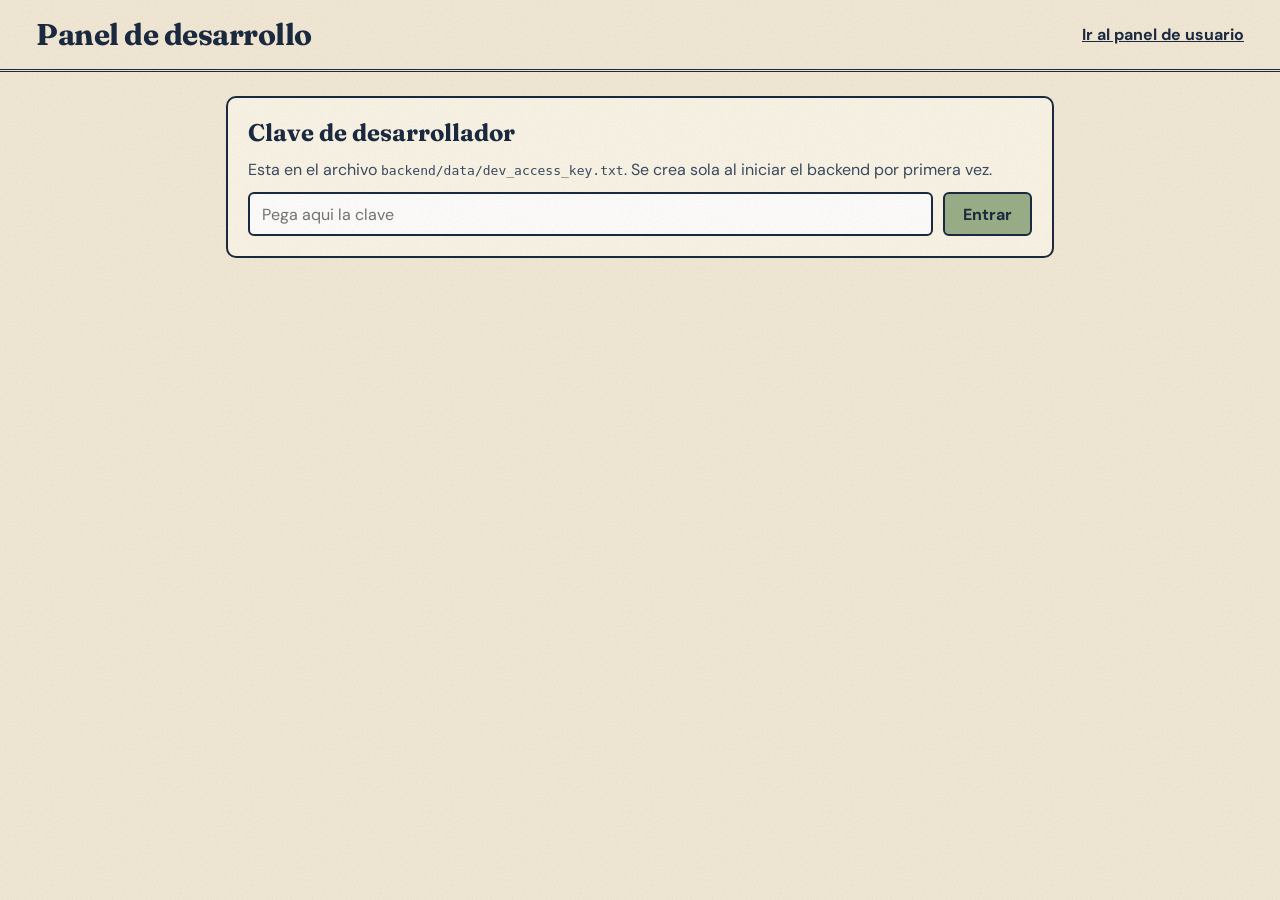
==== frontend/dev.html @ 6d5fc488 "Se implemento tanto en backend como en frontend, el modulo completo para el registro de dispositivos" ====
<!doctype html>
<html lang="es">

<head>
    <meta charset="utf-8">
    <meta name="viewport" content="width=device-width, initial-scale=1">
    <title>Panel de desarrollo · INCLUSIVE_TECH</title>
    <link rel="preconnect" href="https://fonts.googleapis.com">
    <link rel="preconnect" href="https://fonts.gstatic.com" crossorigin>
    <link
        href="https://fonts.googleapis.com/css2?family=Caveat:wght@500;700&family=DM+Sans:wght@400;500;700&family=Fraunces:opsz,wght@9..144,500;9..144,700&display=swap"
        rel="stylesheet">
    <link rel="stylesheet" href="css/base.css">
    <link rel="stylesheet" href="css/dev.css">
</head>

<body>
    <div id="banner" class="banner" role="alert" hidden>
        <span id="bannerText"></span>
        <button id="bannerRetry" type="button">Reintentar</button>
    </div>

    <header class="topbar">
        <div class="brand"><b>Panel de desarrollo</b></div>
        <a class="dev-link" href="index.html">Ir al panel de usuario</a>
    </header>

    <main class="dev-main">
        <section class="dev-card" id="keyCard">
            <h2>Clave de desarrollador</h2>
            <p class="dev-hint">Esta en el archivo <code>backend/data/dev_access_key.txt</code>. Se crea sola al iniciar
                el backend por primera vez.</p>
            <form id="keyForm" class="dev-row">
                <input id="keyInput" type="password" autocomplete="off" placeholder="Pega aqui la clave"
                    aria-label="Clave de desarrollador">
                <button type="submit" class="dev-btn">Entrar</button>
                <button type="button" id="keyForget" class="dev-btn dev-btn--ghost" hidden>Olvidar clave</button>
            </form>
        </section>

        <div id="workArea" hidden>
            <nav class="dev-tabs" aria-label="Secciones">
                <a href="#" data-tab="houses" aria-current="page">Casas</a>
                <a href="#" data-tab="devices">Dispositivos</a>
            </nav>

            <div id="housesView">
                <p id="activeWarning" class="dev-warning" hidden></p>

                <section class="dev-card">
                    <h2>Crear casa</h2>
                    <form id="createForm" class="dev-grid">
                        <label>Nombre <input id="createName" maxlength="100" required></label>
                        <label>Descripcion <input id="createDescription" maxlength="300"></label>
                        <button type="submit" class="dev-btn">Crear casa</button>
                    </form>
                </section>

                <section class="dev-card">
                    <h2>Casas registradas</h2>
                    <div id="housesEmpty" class="dev-hint" hidden>No hay casas registradas.</div>
                    <table class="dev-table" id="housesTable">
                        <thead>
                            <tr>
                                <th>ID</th>
                                <th>Nombre</th>
                                <th>Nodos</th>
                                <th></th>
                            </tr>
                        </thead>
                        <tbody id="housesBody"></tbody>
                    </table>
                </section>
            </div>

            <div id="devicesView" hidden>
                <p id="devicesNotice" class="dev-warning" hidden></p>

                <section class="dev-card">
                    <h2>Registrar dispositivo</h2>
                    <p class="dev-hint">Un dispositivo es una unidad que se controla. Por ejemplo, la luz de la sala puede ser UNO solo
                        aunque tenga varias lámparas. Es como si se registrara el interrumptor que enciende y apaga las luces de cada habitación más no las luces como tal. 
                        La clave es el identificador fijo que usará el ESP32 (no se puede
                        cambiar después).</p>
                    <form id="devForm" class="dev-grid dev-grid--devices">
                        <label>Habitación <select id="devRoom" required></select></label>
                        <label>Tipo
                            <select id="devType" required>
                                <option value="light">Luz</option>
                                <option value="door">Puerta</option>
                            </select>
                        </label>
                        <label>Clave (device_key) <input id="devKey" maxlength="50" pattern="[a-z0-9_]+"
                                title="Solo minúsculas, números y guion bajo. Ejemplo: light_sala" required
                                autocomplete="off"></label>
                        <label>Nombre visible <input id="devName" maxlength="100" required autocomplete="off"></label>
                        <button type="submit" class="dev-btn">Registrar dispositivo</button>
                    </form>
                </section>

                <section class="dev-card">
                    <h2>Dispositivos de la casa activa</h2>
                    <div id="devicesEmpty" class="dev-hint" hidden>Aún no hay dispositivos registrados.</div>
                    <table class="dev-table" id="devicesTable">
                        <thead>
                            <tr>
                                <th>Habitación</th>
                                <th>Tipo</th>
                                <th>Clave</th>
                                <th>Nombre visible</th>
                                <th></th>
                            </tr>
                        </thead>
                        <tbody id="devicesBody"></tbody>
                    </table>
                </section>
            </div>
        </div>
    </main>

    <dialog id="deleteDialog" class="dev-dialog">
        <form method="dialog" id="deleteForm">
            <h2>Eliminar casa</h2>
            <p id="deleteMessage"></p>
            <p id="deleteActive" class="dev-warning" hidden>Esta es la casa ACTIVA. Si la eliminas, el sistema usara la
                siguiente casa (la de menor ID) o quedara sin casa si no existe otra.</p>
            <label>Escribe el nombre exacto para confirmar
                <input id="deleteConfirm" autocomplete="off">
            </label>
            <div class="dev-row">
                <button type="button" id="deleteCancel" class="dev-btn dev-btn--ghost">Cancelar</button>
                <button type="submit" id="deleteOk" class="dev-btn dev-btn--danger" disabled>Eliminar para
                    siempre</button>
            </div>
        </form>
    </dialog>

    <dialog id="renameDialog" class="dev-dialog">
        <form method="dialog" id="renameForm">
            <h2>Renombrar dispositivo</h2>
            <p id="renameMessage"></p>
            <label>Nuevo nombre visible
                <input id="renameInput" maxlength="100" required autocomplete="off">
            </label>
            <div class="dev-row">
                <button type="button" id="renameCancel" class="dev-btn dev-btn--ghost">Cancelar</button>
                <button type="submit" class="dev-btn">Guardar</button>
            </div>
        </form>
    </dialog>

    <dialog id="deviceDeleteDialog" class="dev-dialog">
        <form method="dialog" id="deviceDeleteForm">
            <h2>Eliminar dispositivo</h2>
            <p id="deviceDeleteMessage"></p>
            <div class="dev-row">
                <button type="button" id="deviceDeleteCancel" class="dev-btn dev-btn--ghost">Cancelar</button>
                <button type="submit" class="dev-btn dev-btn--danger">Eliminar</button>
            </div>
        </form>
    </dialog>

    <div id="toast" role="status" aria-live="polite" hidden></div>

    <script src="js/shared/feedback.js"></script>
    <script src="js/shared/tabs.js"></script>
    <script src="js/dev/dev-api.js"></script>
    <script src="js/dev/dev.js"></script>
    <script src="js/dev/devices.js"></script>
    <script src="js/dev/dev-main.js"></script>
</body>

</html>
---- frontend/css/base.css ----
/* ============================================================================
    Inclusive Tech - estilos base (compartidos por todas las pestanas)
    Contenido: tokens de diseno, base, encabezado, componentes compartidos
    (campos, botones, fichas), avisos (toast, banner) y responsive del encabezado.
============================================================================ */

/* 1. Design tokens ---------------------------------------------------------- */

:root {
	--paper: #f3ead8;
	--card: #fbf6e9;
	--ink: #1b2a41;
	--ink-soft: #3a4a62;
	--mustard: #e3b23c;
	--sage: #9bb08a;
	--blue: #8fb0c9;
	--rose: #d99a8f;
	--danger: #a8321f;
	--serif: Fraunces, Georgia, 'Times New Roman', serif;
	--hand: Caveat, 'Comic Sans MS', cursive;
	--sans: 'DM Sans', system-ui, sans-serif;
	--side-width: 440px;
	--header-height: 72px;
	color-scheme: light;
}

/* 2. Base --------------------------------------------------------------------- */

* {
	box-sizing: border-box;
}

body {
	margin: 0;
	background: var(--paper);
	color: var(--ink);
	font-family: var(--sans);
}

body::before {
	/* paper grain */
	content: "";
	position: fixed;
	inset: 0;
	pointer-events: none;
	z-index: 50;
	opacity: .5;
	mix-blend-mode: multiply;
	background: url("data:image/svg+xml,%3Csvg xmlns='http://www.w3.org/2000/svg' width='200' height='200'%3E%3Cfilter id='n'%3E%3CfeTurbulence type='fractalNoise' baseFrequency='.9' numOctaves='2' stitchTiles='stitch'/%3E%3CfeColorMatrix values='0 0 0 0 .3 0 0 0 0 .25 0 0 0 0 .15 0 0 0 .22 0'/%3E%3C/filter%3E%3Crect width='200' height='200' filter='url(%23n)'/%3E%3C/svg%3E");
}

:focus-visible {
	outline: 3px solid var(--ink);
	outline-offset: 3px;
}

button {
	font-family: inherit;
	color: var(--ink);
	cursor: pointer;
}

[hidden] {
	display: none !important;
}

/* 3. Header ------------------------------------------------------------------- */

.topbar {
	height: var(--header-height);
	display: flex;
	align-items: center;
	justify-content: space-between;
	padding: 0 36px;
	border-bottom: 3px double var(--ink);
}

.brand {
	display: flex;
	gap: 12px;
	align-items: center;
}

.brand b {
	font: 700 30px/1 var(--serif);
	letter-spacing: -.5px;
}

.brand small {
	display: block;
	font: 500 12px var(--sans);
	letter-spacing: .18em;
	text-transform: uppercase;
	color: var(--ink-soft);
	margin-top: 5px;
}

nav {
	display: flex;
	gap: 4px;
}

nav a {
	min-height: 48px;
	padding: 0 20px;
	display: flex;
	align-items: center;
	font: 500 17px var(--sans);
	color: var(--ink);
	text-decoration: none;
	border-bottom: 3px solid transparent;
}

nav a:hover,
nav a[aria-current="page"] {
	border-color: var(--ink);
}

/* 4. Componentes compartidos ---------------------------------------------------- */

.close-btn {
	width: 48px;
	height: 48px;
	border: 2px solid var(--ink);
	border-radius: 50%;
	background: none;
	font-size: 26px;
	line-height: 1;
}

.close-btn:hover {
	background: var(--rose);
}

.sec {
	border-top: 1.5px solid var(--ink);
	padding: 12px 0 16px;
}

.sec-title {
	display: block;
	font: 700 13px var(--sans);
	letter-spacing: .14em;
	text-transform: uppercase;
	color: var(--ink-soft);
	margin-bottom: 9px;
}

.field-error {
	margin: 8px 0 0;
	font: 500 15px var(--sans);
	color: var(--danger);
}

.note {
	margin: 6px 0 0;
	font: italic 500 16px var(--serif);
	color: var(--ink-soft);
}

.note+ .tech-name {
	margin-top: 14px;
}

.tech-name {
	display: inline-block;
	padding: 6px 10px;
	background: var(--paper);
	border: 1.5px dashed var(--ink);
	border-radius: 3px;
	font: 500 15px ui-monospace, Consolas, monospace;
	word-break: break-all;
}

.is-busy {
	opacity: .6;
	pointer-events: none;
}

/* 5. Avisos: toast y banner ------------------------------------------------------ */

#toast {
	position: fixed;
	left: 50%;
	bottom: 24px;
	transform: translateX(-50%);
	z-index: 10;
	background: var(--ink);
	color: var(--paper);
	padding: 12px 22px;
	border-radius: 6px;
	font: 500 17px var(--sans);
	max-width: 80%;
}

.banner {
	display: flex;
	gap: 16px;
	align-items: center;
	justify-content: center;
	padding: 10px 16px;
	background: var(--rose);
	border-bottom: 2px solid var(--ink);
	font: 500 17px var(--sans);
}

.banner button {
	min-height: 40px;
	padding: 0 16px;
	border: 2px solid var(--ink);
	border-radius: 6px;
	background: var(--card);
	font: 700 16px var(--sans);
}

/* 6. Responsive del encabezado y movimiento reducido ---------------------------- */

@media (max-width: 1100px) {
	.topbar {
		padding: 0 14px;
	}
}

@media (max-width: 700px) {
	.topbar {
		height: auto;
		flex-wrap: wrap;
		gap: 4px;
		padding: 8px 12px 0;
	}
	.brand b {
		font-size: 24px;
	}
	.brand small {
		display: none;
	}
	nav {
		width: 100%;
		overflow-x: auto;
	}
	nav a {
		min-height: 44px;
		padding: 0 12px;
		font-size: 15px;
		white-space: nowrap;
	}
}

@media (prefers-reduced-motion: reduce) {
	* {
		animation: none !important;
		transition: none !important;
	}
}
---- frontend/css/dev.css ----
/* dev.css: Estilos propios del panel de desarrollo (se reusan variables de base.css) */

.dev-link {
	color: var(--ink);
	font-weight: 700;
}

.dev-main {
	max-width: 860px;
	margin: 0 auto;
	padding: 24px 16px 64px;
	display: grid;
	gap: 20px;
}

.dev-card {
	background: var(--card);
	border: 2px solid var(--ink);
	border-radius: 10px;
	padding: 20px;
}

.dev-card h2 {
	margin: 0 0 12px;
	font: 700 24px var(--serif);
}

.dev-hint {
	color: var(--ink-soft);
	margin: 0 0 12px;
}

.dev-warning {
	background: var(--mustard);
	border: 2px solid var(--ink);
	border-radius: 8px;
	padding: 10px 14px;
	font-weight: 500;
}

.dev-row {
	display: flex;
	gap: 10px;
	flex-wrap: wrap;
	align-items: center;
}

.dev-grid {
	display: grid;
	gap: 12px;
	grid-template-columns: 1fr 1fr auto;
	align-items: end;
}

.dev-grid label,
.dev-dialog label {
	display: grid;
	gap: 4px;
	font-weight: 500;
}

input {
	min-height: 44px;
	padding: 0 12px;
	border: 2px solid var(--ink);
	border-radius: 6px;
	background: #fff;
	font: 400 16px var(--sans);
	color: var(--ink);
}

#keyInput {
	flex: 1;
	min-width: 220px;
}

.dev-btn {
	min-height: 44px;
	padding: 0 18px;
	border: 2px solid var(--ink);
	border-radius: 6px;
	background: var(--sage);
	font: 700 16px var(--sans);
}

.dev-btn--ghost {
	background: var(--card);
}

.dev-btn--danger {
	background: var(--danger);
	color: #fff;
}

.dev-btn:disabled {
	opacity: .45;
	cursor: not-allowed;
}

.dev-table {
	width: 100%;
	border-collapse: collapse;
}

.dev-table th,
.dev-table td {
	text-align: left;
	padding: 10px 8px;
	border-bottom: 1px solid var(--ink-soft);
}

.dev-badge {
	margin-left: 8px;
	padding: 2px 8px;
	border: 2px solid var(--ink);
	border-radius: 999px;
	background: var(--blue);
	font: 700 13px var(--sans);
}

.dev-dialog {
	max-width: 480px;
	border: 3px solid var(--ink);
	border-radius: 10px;
	background: var(--card);
	color: var(--ink);
}

.dev-dialog {
	box-shadow: 0 20px 60px rgba(0, 0, 0, .45);
}

.dev-dialog::backdrop {
	background: rgba(27, 42, 65, .5);
	backdrop-filter: blur(6px);
	-webkit-backdrop-filter: blur(6px);
}

.dev-dialog h2 {
	margin-top: 0;
	font: 700 24px var(--serif);
}

.dev-dialog .dev-row {
	margin-top: 16px;
	justify-content: flex-end;
}

#toast {
	position: fixed;
	bottom: 24px;
	left: 50%;
	transform: translateX(-50%);
	background: var(--ink);
	color: var(--card);
	padding: 12px 20px;
	border-radius: 8px;
	z-index: 60;
}

@media (max-width: 640px) {
	.dev-grid {
		grid-template-columns: 1fr;
	}
}

/* Pestanias de la pagina de desarrollo y formulario de dispositivos */

.dev-tabs {
	margin-bottom: 16px;
	border-bottom: 2px solid var(--ink);
}

#housesView,
#devicesView {
	display: grid;
	gap: 20px;
}

.dev-grid--devices {
	grid-template-columns: 1fr 1fr;
}

.dev-grid--devices .dev-btn {
	grid-column: 1 / -1;
	justify-self: start;
}

select {
	min-height: 44px;
	padding: 0 10px;
	border: 2px solid var(--ink);
	border-radius: 6px;
	background: #fff;
	font: 400 16px var(--sans);
	color: var(--ink);
}

.dev-table code {
	font: 500 14px ui-monospace, Consolas, monospace;
	background: var(--paper);
	padding: 2px 6px;
	border-radius: 4px;
}

.dev-table .dev-row {
	flex-wrap: nowrap;
}

.dev-btn--small {
	min-height: 36px;
	padding: 0 12px;
	font-size: 14px;
}
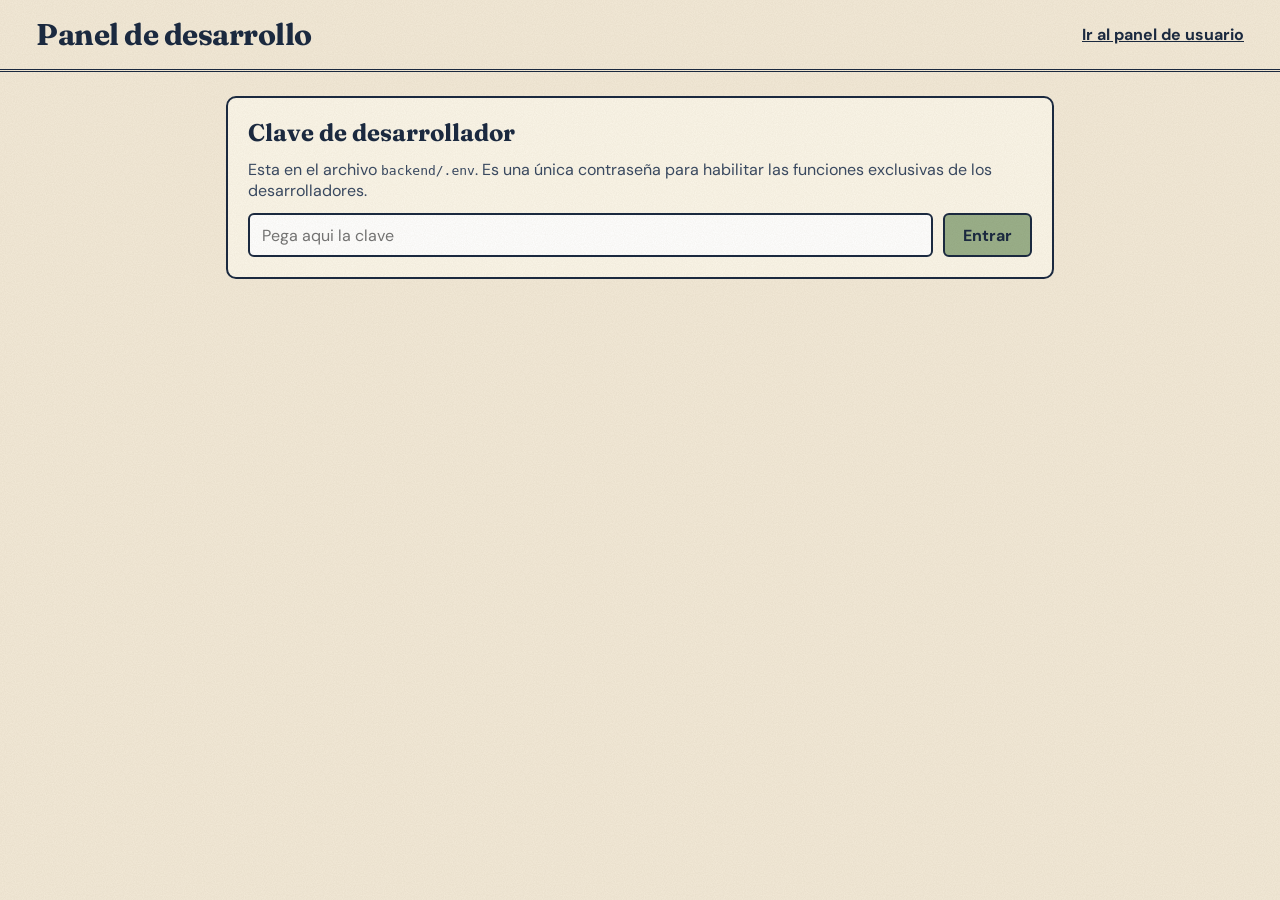
==== commit d0cebe65: "+ Se implemento un simulador de la maqueta para poder hacer pruebas de conexion entre el backend y e" ====
--- a/frontend/dev.html
+++ b/frontend/dev.html
@@ -28,8 +28,8 @@
     <main class="dev-main">
         <section class="dev-card" id="keyCard">
             <h2>Clave de desarrollador</h2>
-            <p class="dev-hint">Esta en el archivo <code>backend/data/dev_access_key.txt</code>. Se crea sola al iniciar
-                el backend por primera vez.</p>
+            <p class="dev-hint">Esta en el archivo <code>backend/.env</code>. Es una única contraseña para
+                habilitar las funciones exclusivas de los desarrolladores.</p>
             <form id="keyForm" class="dev-row">
                 <input id="keyInput" type="password" autocomplete="off" placeholder="Pega aqui la clave"
                     aria-label="Clave de desarrollador">
